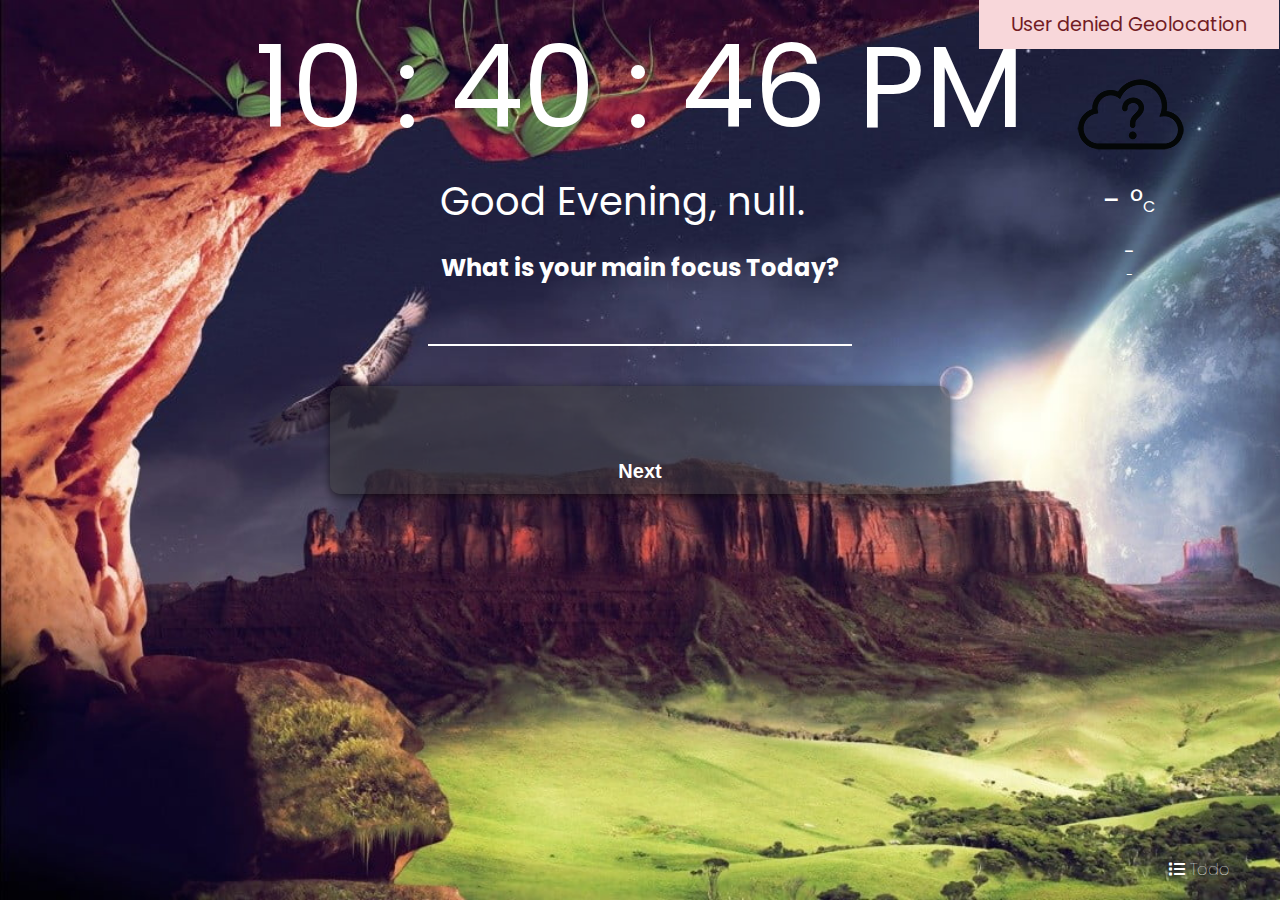
==== main.html @ 8ad8596b "addfiles" ====
<!DOCTYPE html>
<html lang="en">
<head>
    <meta charset="UTF-8">
    <meta http-equiv="X-UA-Compatible" content="IE=edge">
    <meta name="viewport" content="width=device-width, initial-scale=1.0">
    <title>Momentum App</title>
    <link rel="stylesheet" href="style.css">
    <link rel="stylesheet" href="https://cdnjs.cloudflare.com/ajax/libs/font-awesome/5.15.4/css/all.min.css"/>
</head>
<body onload="realtimeClock()">
    <!-- for weather -->

    <div class="container">
        <div class="notification"> </div>
        <div class="weather-container">
            <div class="weather-icon">
                <img src="icons/unknown.png" alt="">
            </div>
            <div class="temperature-value">
                <p>- °<span>C</span></p>
            </div>
            <div class="temperature-description">
                <p> - </p>
            </div>
            <div class="location">
                <p>-</p>
            </div>
        </div>
    </div>
<div class="fullWrap">
       <!-- Display the time  -->
    <div class="main-container">

        <div id="clock"></div>
        
        <!-- Display the Greetings  -->
        <div class="greetings">
            <span id="greet"></span>
            <span id="result-firstname" ></span>
            <span class="icon1"><i id="pen" class="fas fa-pen"></i></span>
            
            <form  method="get" id='form1'>
                <input id="first-name" type="text" class="no-outline" required>
                <span><i id="close1" class="fas fa-times-circle"></i></span>
                <div class="button">
                    <input type="submit" onclick="setName()" value=">>">
                </div>
            </form>
        </div>
        <!-- Display the main focus today  -->
        <div class="today">
            <h2 id="focusToday"></h2>
            <form  method="get" id='form'>
                <input id="main-focus" type="text" class="no-outline" required>
                <div class="button">
                    <input id="btnFocus" type="submit" onclick="setToday1()" value=">>">
                </div>
            </form>
            <div class="content">
                <h2 id="content"></h2>
            </div>
        </div>
    </div>
   
</div> 
  <!-- Display the qoute  -->

<div class="qoutes">
    <div class="qoutes-container">
        <h1 class="quote"></h1>
        <p class="author"></p>
        <div class="buttons">
            <button class="next">Next</button>
        </div>
    </div>
</div>
<!-- Display todo -->


<div class="wrapper" id= "wrapper">
    <header>Todo List</header>
    <span id="close"><i class="fas fa-times-circle"></i></span>
    <div class="inputField">
      <input type="text" placeholder="Add your new todo">
      <button><i class="fas fa-plus"></i></button>
    </div>
    <ul class="todoList">
      <!-- data are comes from local storage --> -->
    </ul>
    <div class="footer">
      <span>You have <span class="pendingTasks"></span> pending tasks</span>
      <button>Clear All</button>
    </div>
  </div> 
  <div class="todo">
      <h2 id="todo"><span><i class="fas fa-list"></i></span> Todo</h2>
  </div>
  <script src="qoute.js"></script>
    <script src="todolist.js"></script>
    <script src="script.js"></script>
    <script src="storage.js"></script>
    <script src="weather.js"></script>
</body>
</html>
---- style.css ----
@import url('https://fonts.googleapis.com/css2?family=Poppins:wght@200;300;400;500;600;700&display=swap');


:root {
  --primary-color: #fff;

}
/* width */
::-webkit-scrollbar {
  width: 10px;
}

/* Track */
::-webkit-scrollbar-track {
  background: #f1f1f1; 
}
 
/* Handle */
::-webkit-scrollbar-thumb {
  background: #888; 
  border-radius: 5px;
}

/* Handle on hover */
::-webkit-scrollbar-thumb:hover {
  background: #555; 
}

html, body{
    margin: 0;
    width: 100%;
    font-family: 'Poppins', sans-serif;
    min-height: 100vh;
    object-fit: cover;
    align-items: center;
    background-size: cover;
    background-position:center;
    overflow: hidden;
   
}
.fullWrap{
  display: flex;
  justify-content: center;
}
#clock{
  display: grid;
  color:var(--primary-color);
  font-size: 9vw;
  justify-content: center;
  align-items: center;
}
.greetings{
  color: var(--primary-color);
  text-align: center;
  font-size: 3vw;
}
.greetings #form1{
  display: none;
}
.greetings #form1 .button{
  display: none;
}
#close1{
  font-weight: lighter;
}
#close1:hover{
  color: rgb(185, 33, 6);
}
.icon1 i{
  font-size: 1.5rem;
  cursor: pointer;
  opacity: 0;
}
.icon1 i:hover{
  opacity: 1;
}
button{
    background: transparent;
    border: none;
}
.content span i{
  opacity: 0;
  color: rgb(185, 33, 6);
  transition: all 0.2s ease;
  font-weight: lighter;
}
.content span i:hover{
  opacity: 1;
  cursor: pointer;
}
h2{
    color: var(--primary-color);
    text-align: center;
}
form{
    display: flex;
    justify-content: center;

    align-items: center;
}
form input{
    background: transparent;
    font-size: 2rem;
    color: var(--primary-color);
    text-align: center;
   
}
form .no-outline{
    border-top-style: hidden;
    border-right-style: hidden;
    border-left-style: hidden;
    border-bottom: 2px solid var(--primary-color);
    background-color: transparent;
}
form .button input{
    border: none;
    cursor: pointer;
}
form .button input:hover{
    color: #fff;
}
.no-outline:focus {
    outline: none;
}
#btnFocus{
  display: none;
}
form .fa-times-circle{
  font-size: 1.5rem;
  cursor: pointer;
}
/* today content styling  */
.today .content{
    display: flex;
    justify-content: center;
}
.today .content h2{
  font-size: 1.5rem;
}
.todo{
  position: absolute;
  right: 50px;
  bottom: 5px;
  
}
.todo h2{
  color: #fff;
  font-weight: lighter;
  font-size: 1rem;
  cursor: pointer;
}
.todo h2:hover{
  color: #e74c3c;
}
/* qoute style  */
.qoutes{
  display: flex;
  justify-content: center;
  align-items: center;
  flex-direction: column;
}

.qoutes-container {
  display: flex;
  flex-direction: column;
  align-items: center;
  padding: 10px;
  width: 600px;
  height: 30%;
  box-shadow: 0 2px 8px rgba(0, 0, 0, 0.6);
  border-radius: 10px;
  background-color: rgba(60, 60, 60, 0.5);
}
.qoutes h1{
  text-align: center;
  font-style: italic;
  font-weight: lighter;
  font-size: 1rem;
  color: var(--primary-color);
}
.author {
  color: var(--secondary-color);
  font-size: 20px;
  font-size: 1rem;
  color:var(--primary-color);
}
.buttons {
  display: flex;
  justify-content: center;
  align-items: center;
  margin-top: 10px;
}
.buttons button {
  cursor: pointer;
  border: none;
  color: var(--primary-color);
  font-size: 20px;
  font-weight: 700;
}
.buttons button:hover{
    color: tomato;
}

button:focus {
  outline: none;
}

.fa-twitter {
  margin-right: 5px;
}
/* weather style */


.container{
  position: absolute;
  width: 300px;    
  background: transparent;
  right: 1px;
}
.notification{
  background-color: #f8d7da;
  display: none;
}
.notification p{
  color: #721c24;
  font-size: 1.2em;
  margin: 0;
  text-align: center;
  padding: 10px 0;
}
.weather-container{
  width: 300px;
  height: 260px;
  background: transparent;
}
.weather-icon{
  width: 300px;
  height: 128px;
}
.weather-icon img{
  display: block;
  margin: 0 auto;
}
.temperature-value{
  width: 300px;
  height:60px;
}
.temperature-value p{
  padding: 0;
  margin: 0;
  color: #fff;
  font-size: 2rem;
  text-align: center;
  cursor: pointer;
}
.temperature-value span{
  color: #fff;
  font-size: 0.5em;
}
.temperature-description p{
  margin: 0;
  color: #fff;
  text-align: center;
  font-size: 1.2em;
}
.location p{
  margin: 0;
  padding: 0;
  color: #fff;
  text-align: center;
  font-size: 0.8em;
}
/* todo style  */
.wrapper{  
    position: absolute;
    right: -500px;
    top: 25%;
    background-color: rgba(60, 60, 60, 0.5);
    max-width: 200px;
    width: 100%;
    margin: 120px auto;
    padding: 25px;
    border-radius: 5px;
    box-shadow: 0 2px 8px rgba(0, 0, 0, 0.6);
}
.wrapper header{
    font-size: 10px;
    text-align: center;
    font-weight: 600;
}
.wrapper #close{
    position: absolute;
    right: 10px;
    top: 10px;
}
.wrapper #close i{
    color: #D4AF37;
}
.wrapper #close i:hover{
    color: #e74c3c;
}
.wrapper .inputField{
    margin: 20px 0;
    width: 100%;
    display: flex;
    height: 25px;
}
.inputField input{
    width: 85%;
    height: 100%;
    outline: none;
    border-radius: 3px;
    border: 1px solid #ccc;
    font-size: 10px;
    padding-left: 15px;
    transition: all 0.3s ease;
}
.inputField input:focus{
    border-color: var(--primary-color);
}
.inputField button{
    width: 30px;
    height: 100%;
    border: none;
    color: #fff;
    margin-left: 5px;
    font-size: 21px;
    outline: none;
    background: #000333;
    cursor: pointer;
    border-radius: 3px;
    opacity: 0.6;
    pointer-events: none;
    transition: all 0.3s ease;
}
.inputField button:hover,
.footer button:hover{
    background: 000033;
}
  .inputField button.active{
    opacity: 1;
    pointer-events: auto;
}
.wrapper .todoList{
    max-height: 100px;
    overflow-y: auto;
}
.todoList li{
    position: relative;
    list-style: none;
    margin-bottom: 2px;
    border-radius: 3px;
    padding: 2px 2px 2px 2px;
    cursor: default;
    overflow: hidden;
    word-wrap: break-word;
    background: transparent;
    color: #fff;
}
.todoList li .icon{
    position: absolute;
    right: -65px;
    top: 50%;
    transform: translateY(-50%);
    background: transparent;
    width: 10px;
    text-align: center;
    color: #fff;
    padding: 10px 15px;
    border-radius: 0 3px 3px 0;
    cursor: pointer;
    transition: all 0.2s ease;
}
.todoList li:hover{
    color: var(--primary-color);
}
.todoList li:hover .icon{
    right: 0px;
}
.todoList li:hover .icon i:hover{
    color: red;
}
.wrapper .footer{
    display: flex;
    width: 100%;
    margin-top: 20px;
    align-items: center;
    justify-content: space-between;
    color: #ccc;
}
.footer button{
    padding: 6px 10px;
    border-radius: 3px;
    border: none;
    outline: none;
    color: #fff;
    font-weight: 400;
    font-size: 10px;
    margin-left: 5px;
    background: #000033;
    cursor: pointer;
    user-select: none;
    opacity: 0.6;
    pointer-events: none;
    transition: all 0.3s ease;
}
.footer button.active{
    opacity: 1;
    pointer-events: auto;
}
.footer span{
    font-size: 10px;
}
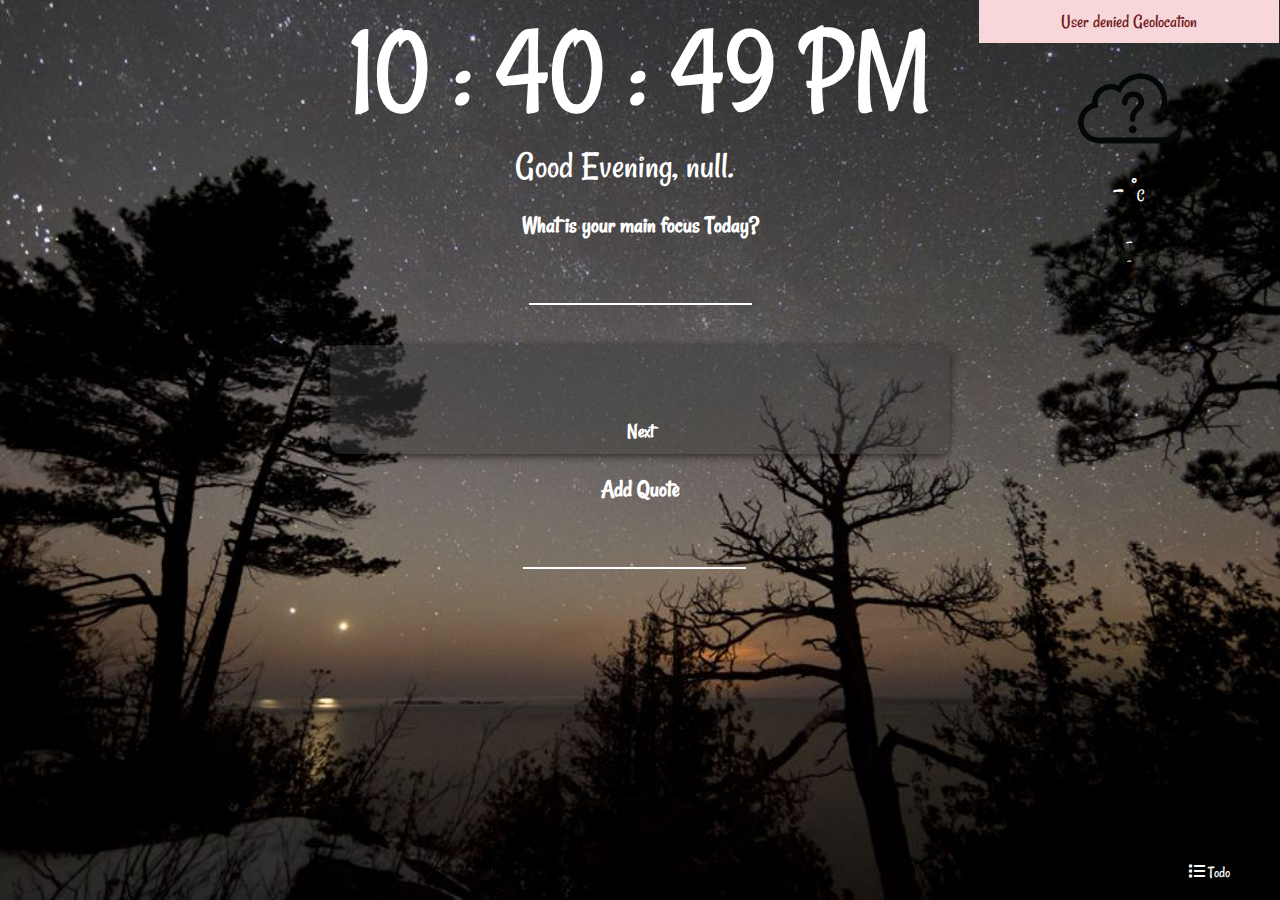
==== commit 0248291b: "all files" ====
--- a/main.html
+++ b/main.html
@@ -75,28 +75,46 @@
         </div>
     </div>
 </div>
+
+<div class="newquote">
+    <h2 id="addQuote"></h2>
+    <form method="get" id='newquote'>
+        <input id="newquote1" type="text" class="no-outline" required>
+        <div class="button">
+            <input id="btnquote" type="submit" onclick="setQuote()" value="">
+        </div>
+        <div class="content ">
+            <h2 id="addnewQuote"></h2>
+        </div>
+    </form>
+</div>
+
 <!-- Display todo -->
 
 
-<div class="wrapper" id= "wrapper">
-    <header>Todo List</header>
-    <span id="close"><i class="fas fa-times-circle"></i></span>
-    <div class="inputField">
-      <input type="text" placeholder="Add your new todo">
-      <button><i class="fas fa-plus"></i></button>
+    <div class="wrapper" id= "wrapper">
+            <header>Todo List</header>
+            <span id="close"><i class="fas fa-times-circle"></i></span>
+            <div class="inputField">
+            <input type="text" placeholder="Add your new todo">
+            <button><i class="fas fa-plus"></i></button>
+            </div>
+
+            <ul class="todoList">
+            <!-- data comes from local storage --> 
+            </ul>
+
+            <div class="footer">
+                <span>You have <span class="pendingTasks"></span> pending tasks</span>
+                <button>Clear All</button>
+            </div>
     </div>
-    <ul class="todoList">
-      <!-- data are comes from local storage --> -->
-    </ul>
-    <div class="footer">
-      <span>You have <span class="pendingTasks"></span> pending tasks</span>
-      <button>Clear All</button>
+
+    <div class="todo">
+      <h2 id="todo"><span><i class="fas fa-list"></i></span> Todo</h2>
     </div>
-  </div> 
-  <div class="todo">
-      <h2 id="todo"><span><i class="fas fa-list"></i></span> Todo</h2>
-  </div>
-  <script src="qoute.js"></script>
+
+    <script src="qoute.js"></script>
     <script src="todolist.js"></script>
     <script src="script.js"></script>
     <script src="storage.js"></script>
--- a/style.css
+++ b/style.css
@@ -1,195 +1,235 @@
-@import url('https://fonts.googleapis.com/css2?family=Poppins:wght@200;300;400;500;600;700&display=swap');
-
-
+@import url("https://fonts.googleapis.com/css2?family=Aclonica&family=Asul&family=Rancho&display=swap");
 :root {
   --primary-color: #fff;
-
-}
-/* width */
-::-webkit-scrollbar {
-  width: 10px;
-}
-
-/* Track */
-::-webkit-scrollbar-track {
-  background: #f1f1f1; 
-}
- 
-/* Handle */
-::-webkit-scrollbar-thumb {
-  background: #888; 
-  border-radius: 5px;
-}
-
-/* Handle on hover */
-::-webkit-scrollbar-thumb:hover {
-  background: #555; 
-}
-
-html, body{
-    margin: 0;
-    width: 100%;
-    font-family: 'Poppins', sans-serif;
-    min-height: 100vh;
-    object-fit: cover;
-    align-items: center;
-    background-size: cover;
-    background-position:center;
-    overflow: hidden;
-   
-}
-.fullWrap{
-  display: flex;
-  justify-content: center;
-}
-#clock{
+}
+
+html, body {
+  margin: 0;
+  width: 100%;
+  font-family: 'Rancho', cursive;
+  min-height: 100vh;
+  -o-object-fit: cover;
+     object-fit: cover;
+  -webkit-box-align: center;
+      -ms-flex-align: center;
+          align-items: center;
+  background-size: cover;
+  background-position: center;
+  overflow: hidden;
+}
+
+.fullWrap {
+  display: -webkit-box;
+  display: -ms-flexbox;
+  display: flex;
+  -webkit-box-pack: center;
+      -ms-flex-pack: center;
+          justify-content: center;
+}
+
+#clock {
+  display: -ms-grid;
   display: grid;
-  color:var(--primary-color);
+  color: var(--primary-color);
   font-size: 9vw;
-  justify-content: center;
-  align-items: center;
-}
-.greetings{
+  -webkit-box-pack: center;
+      -ms-flex-pack: center;
+          justify-content: center;
+  -webkit-box-align: center;
+      -ms-flex-align: center;
+          align-items: center;
+}
+
+.greetings {
   color: var(--primary-color);
   text-align: center;
   font-size: 3vw;
 }
-.greetings #form1{
+
+.greetings #form1 {
   display: none;
 }
-.greetings #form1 .button{
+
+.greetings #form1 .button {
   display: none;
 }
-#close1{
+
+#close1 {
   font-weight: lighter;
 }
-#close1:hover{
-  color: rgb(185, 33, 6);
-}
-.icon1 i{
+
+#close1:hover {
+  color: #b92106;
+}
+
+.icon1 i {
   font-size: 1.5rem;
   cursor: pointer;
   opacity: 0;
 }
-.icon1 i:hover{
+
+.icon1 i:hover {
   opacity: 1;
 }
-button{
-    background: transparent;
-    border: none;
-}
-.content span i{
+
+button {
+  background: transparent;
+  border: none;
+}
+
+.content span i {
   opacity: 0;
-  color: rgb(185, 33, 6);
+  color: #b92106;
+  -webkit-transition: all 0.2s ease;
   transition: all 0.2s ease;
   font-weight: lighter;
 }
-.content span i:hover{
+
+.content span i:hover {
   opacity: 1;
   cursor: pointer;
 }
-h2{
-    color: var(--primary-color);
-    text-align: center;
-}
-form{
-    display: flex;
-    justify-content: center;
-
-    align-items: center;
-}
-form input{
-    background: transparent;
-    font-size: 2rem;
-    color: var(--primary-color);
-    text-align: center;
-   
-}
-form .no-outline{
-    border-top-style: hidden;
-    border-right-style: hidden;
-    border-left-style: hidden;
-    border-bottom: 2px solid var(--primary-color);
-    background-color: transparent;
-}
-form .button input{
-    border: none;
-    cursor: pointer;
-}
-form .button input:hover{
-    color: #fff;
-}
+
+h2 {
+  color: var(--primary-color);
+  text-align: center;
+}
+
+form {
+  display: -webkit-box;
+  display: -ms-flexbox;
+  display: flex;
+  -webkit-box-pack: center;
+      -ms-flex-pack: center;
+          justify-content: center;
+  -webkit-box-align: center;
+      -ms-flex-align: center;
+          align-items: center;
+}
+
+form input {
+  background: transparent;
+  font-size: 2rem;
+  color: var(--primary-color);
+  text-align: center;
+  font-family: inherit;
+}
+
+form .no-outline {
+  border-top-style: hidden;
+  border-right-style: hidden;
+  border-left-style: hidden;
+  border-bottom: 2px solid var(--primary-color);
+  background-color: transparent;
+}
+
+form .button input {
+  border: none;
+  cursor: pointer;
+}
+
+form .button input:hover {
+  color: #fff;
+}
+
 .no-outline:focus {
-    outline: none;
-}
-#btnFocus{
+  outline: none;
+}
+
+#btnFocus {
   display: none;
 }
-form .fa-times-circle{
+
+form .fa-times-circle {
   font-size: 1.5rem;
   cursor: pointer;
 }
+
 /* today content styling  */
-.today .content{
-    display: flex;
-    justify-content: center;
-}
-.today .content h2{
+/* today content styling  */
+/* today content styling  */
+.today .content {
+  display: -webkit-box;
+  display: -ms-flexbox;
+  display: flex;
+  -webkit-box-pack: center;
+      -ms-flex-pack: center;
+          justify-content: center;
+}
+
+.today .content h2 {
   font-size: 1.5rem;
 }
-.todo{
-  position: absolute;
-  right: 50px;
-  bottom: 5px;
-  
-}
-.todo h2{
-  color: #fff;
-  font-weight: lighter;
-  font-size: 1rem;
-  cursor: pointer;
-}
-.todo h2:hover{
-  color: #e74c3c;
-}
+
 /* qoute style  */
-.qoutes{
-  display: flex;
-  justify-content: center;
-  align-items: center;
-  flex-direction: column;
+.qoutes {
+  display: -webkit-box;
+  display: -ms-flexbox;
+  display: flex;
+  -webkit-box-pack: center;
+      -ms-flex-pack: center;
+          justify-content: center;
+  -webkit-box-align: center;
+      -ms-flex-align: center;
+          align-items: center;
+  -webkit-box-orient: vertical;
+  -webkit-box-direction: normal;
+      -ms-flex-direction: column;
+          flex-direction: column;
 }
 
 .qoutes-container {
-  display: flex;
-  flex-direction: column;
-  align-items: center;
+  display: -webkit-box;
+  display: -ms-flexbox;
+  display: flex;
+  -webkit-box-orient: vertical;
+  -webkit-box-direction: normal;
+      -ms-flex-direction: column;
+          flex-direction: column;
+  -webkit-box-align: center;
+      -ms-flex-align: center;
+          align-items: center;
   padding: 10px;
   width: 600px;
   height: 30%;
-  box-shadow: 0 2px 8px rgba(0, 0, 0, 0.6);
+  -webkit-box-shadow: 0 2px 8px rgba(0, 0, 0, 0.6);
+          box-shadow: 0 2px 8px rgba(0, 0, 0, 0.6);
   border-radius: 10px;
   background-color: rgba(60, 60, 60, 0.5);
 }
-.qoutes h1{
+
+.qoutes h1 {
   text-align: center;
   font-style: italic;
   font-weight: lighter;
   font-size: 1rem;
   color: var(--primary-color);
 }
+
 .author {
   color: var(--secondary-color);
   font-size: 20px;
   font-size: 1rem;
-  color:var(--primary-color);
-}
+  color: var(--primary-color);
+}
+
 .buttons {
-  display: flex;
-  justify-content: center;
-  align-items: center;
+  display: -webkit-box;
+  display: -ms-flexbox;
+  display: flex;
+  -webkit-box-pack: center;
+      -ms-flex-pack: center;
+          justify-content: center;
+  -webkit-box-align: center;
+      -ms-flex-align: center;
+          align-items: center;
   margin-top: 10px;
 }
+
+.buttons .next {
+  font-family: 'Rancho', cursive;
+}
+
 .buttons button {
   cursor: pointer;
   border: none;
@@ -197,8 +237,9 @@
   font-size: 20px;
   font-weight: 700;
 }
-.buttons button:hover{
-    color: tomato;
+
+.buttons button:hover {
+  color: tomato;
 }
 
 button:focus {
@@ -208,44 +249,50 @@
 .fa-twitter {
   margin-right: 5px;
 }
+
 /* weather style */
-
-
-.container{
+.container {
   position: absolute;
-  width: 300px;    
+  width: 300px;
   background: transparent;
   right: 1px;
 }
-.notification{
+
+.notification {
   background-color: #f8d7da;
   display: none;
 }
-.notification p{
+
+.notification p {
   color: #721c24;
   font-size: 1.2em;
   margin: 0;
   text-align: center;
   padding: 10px 0;
 }
-.weather-container{
+
+.weather-container {
   width: 300px;
   height: 260px;
   background: transparent;
 }
-.weather-icon{
+
+.weather-icon {
   width: 300px;
   height: 128px;
 }
-.weather-icon img{
+
+.weather-icon img {
   display: block;
   margin: 0 auto;
 }
-.temperature-value{
+
+.temperature-value {
   width: 300px;
-  height:60px;
-}
-.temperature-value p{
+  height: 60px;
+}
+
+.temperature-value p {
   padding: 0;
   margin: 0;
   color: #fff;
@@ -253,162 +300,222 @@
   text-align: center;
   cursor: pointer;
 }
-.temperature-value span{
+
+.temperature-value span {
   color: #fff;
   font-size: 0.5em;
 }
-.temperature-description p{
+
+.temperature-description p {
   margin: 0;
   color: #fff;
   text-align: center;
   font-size: 1.2em;
 }
-.location p{
+
+.location p {
   margin: 0;
   padding: 0;
   color: #fff;
   text-align: center;
   font-size: 0.8em;
 }
+
 /* todo style  */
-.wrapper{  
-    position: absolute;
-    right: -500px;
-    top: 25%;
-    background-color: rgba(60, 60, 60, 0.5);
-    max-width: 200px;
-    width: 100%;
-    margin: 120px auto;
-    padding: 25px;
-    border-radius: 5px;
-    box-shadow: 0 2px 8px rgba(0, 0, 0, 0.6);
-}
-.wrapper header{
-    font-size: 10px;
-    text-align: center;
-    font-weight: 600;
-}
-.wrapper #close{
-    position: absolute;
-    right: 10px;
-    top: 10px;
-}
-.wrapper #close i{
-    color: #D4AF37;
-}
-.wrapper #close i:hover{
-    color: #e74c3c;
-}
-.wrapper .inputField{
-    margin: 20px 0;
-    width: 100%;
-    display: flex;
-    height: 25px;
-}
-.inputField input{
-    width: 85%;
-    height: 100%;
-    outline: none;
-    border-radius: 3px;
-    border: 1px solid #ccc;
-    font-size: 10px;
-    padding-left: 15px;
-    transition: all 0.3s ease;
-}
-.inputField input:focus{
-    border-color: var(--primary-color);
-}
-.inputField button{
-    width: 30px;
-    height: 100%;
-    border: none;
-    color: #fff;
-    margin-left: 5px;
-    font-size: 21px;
-    outline: none;
-    background: #000333;
-    cursor: pointer;
-    border-radius: 3px;
-    opacity: 0.6;
-    pointer-events: none;
-    transition: all 0.3s ease;
-}
+.wrapper {
+  position: absolute;
+  right: -500px;
+  top: 25%;
+  background-color: rgba(60, 60, 60, 0.5);
+  max-width: 200px;
+  width: 100%;
+  margin: 120px auto;
+  padding: 25px;
+  border-radius: 5px;
+  -webkit-box-shadow: 0 2px 8px rgba(0, 0, 0, 0.6);
+          box-shadow: 0 2px 8px rgba(0, 0, 0, 0.6);
+}
+
+.wrapper header {
+  font-size: 10px;
+  text-align: center;
+  font-weight: 600;
+}
+
+.wrapper #close {
+  position: absolute;
+  right: 10px;
+  top: 10px;
+}
+
+.wrapper #close i {
+  color: #D4AF37;
+}
+
+.wrapper #close i:hover {
+  color: #e74c3c;
+}
+
+.wrapper .inputField {
+  margin: 20px 0;
+  width: 100%;
+  display: -webkit-box;
+  display: -ms-flexbox;
+  display: flex;
+  height: 25px;
+}
+
+.inputField input {
+  width: 85%;
+  height: 100%;
+  outline: none;
+  border-radius: 3px;
+  border: 1px solid #ccc;
+  font-size: 10px;
+  padding-left: 15px;
+  -webkit-transition: all 0.3s ease;
+  transition: all 0.3s ease;
+  font-family: inherit;
+}
+
+.inputField input:focus {
+  border-color: var(--primary-color);
+}
+
+.inputField button {
+  width: 30px;
+  height: 100%;
+  border: none;
+  color: #fff;
+  margin-left: 5px;
+  font-size: 21px;
+  outline: none;
+  background: #000333;
+  cursor: pointer;
+  border-radius: 3px;
+  opacity: 0.6;
+  pointer-events: none;
+  -webkit-transition: all 0.3s ease;
+  transition: all 0.3s ease;
+}
+
 .inputField button:hover,
-.footer button:hover{
-    background: 000033;
-}
-  .inputField button.active{
-    opacity: 1;
-    pointer-events: auto;
-}
-.wrapper .todoList{
-    max-height: 100px;
-    overflow-y: auto;
-}
-.todoList li{
-    position: relative;
-    list-style: none;
-    margin-bottom: 2px;
-    border-radius: 3px;
-    padding: 2px 2px 2px 2px;
-    cursor: default;
-    overflow: hidden;
-    word-wrap: break-word;
-    background: transparent;
-    color: #fff;
-}
-.todoList li .icon{
-    position: absolute;
-    right: -65px;
-    top: 50%;
-    transform: translateY(-50%);
-    background: transparent;
-    width: 10px;
-    text-align: center;
-    color: #fff;
-    padding: 10px 15px;
-    border-radius: 0 3px 3px 0;
-    cursor: pointer;
-    transition: all 0.2s ease;
-}
-.todoList li:hover{
-    color: var(--primary-color);
-}
-.todoList li:hover .icon{
-    right: 0px;
-}
-.todoList li:hover .icon i:hover{
-    color: red;
-}
-.wrapper .footer{
-    display: flex;
-    width: 100%;
-    margin-top: 20px;
-    align-items: center;
-    justify-content: space-between;
-    color: #ccc;
-}
-.footer button{
-    padding: 6px 10px;
-    border-radius: 3px;
-    border: none;
-    outline: none;
-    color: #fff;
-    font-weight: 400;
-    font-size: 10px;
-    margin-left: 5px;
-    background: #000033;
-    cursor: pointer;
-    user-select: none;
-    opacity: 0.6;
-    pointer-events: none;
-    transition: all 0.3s ease;
-}
-.footer button.active{
-    opacity: 1;
-    pointer-events: auto;
-}
-.footer span{
-    font-size: 10px;
-}
-  +.footer button:hover {
+  background: 000033;
+}
+
+.inputField button.active {
+  opacity: 1;
+  pointer-events: auto;
+}
+
+.wrapper .todoList {
+  max-height: 100px;
+  overflow-y: auto;
+}
+
+.todoList li {
+  position: relative;
+  list-style: none;
+  margin-bottom: 2px;
+  border-radius: 3px;
+  padding: 2px 2px 2px 2px;
+  cursor: default;
+  overflow: hidden;
+  word-wrap: break-word;
+  background: transparent;
+  color: #fff;
+}
+
+.todoList li .icon {
+  position: absolute;
+  right: -65px;
+  top: 50%;
+  -webkit-transform: translateY(-50%);
+          transform: translateY(-50%);
+  background: transparent;
+  width: 10px;
+  text-align: center;
+  color: #fff;
+  padding: 10px 15px;
+  border-radius: 0 3px 3px 0;
+  cursor: pointer;
+  -webkit-transition: all 0.2s ease;
+  transition: all 0.2s ease;
+}
+
+.todoList li:hover {
+  color: var(--primary-color);
+}
+
+.todoList li:hover .icon {
+  right: 0px;
+}
+
+.todoList li:hover .icon i:hover {
+  color: red;
+}
+
+.wrapper .footer {
+  display: -webkit-box;
+  display: -ms-flexbox;
+  display: flex;
+  width: 100%;
+  margin-top: 20px;
+  -webkit-box-align: center;
+      -ms-flex-align: center;
+          align-items: center;
+  -webkit-box-pack: justify;
+      -ms-flex-pack: justify;
+          justify-content: space-between;
+  color: #ccc;
+}
+
+.footer button {
+  padding: 6px 10px;
+  border-radius: 3px;
+  border: none;
+  outline: none;
+  color: #fff;
+  font-weight: 400;
+  font-size: 10px;
+  margin-left: 5px;
+  background: #000033;
+  cursor: pointer;
+  -webkit-user-select: none;
+     -moz-user-select: none;
+      -ms-user-select: none;
+          user-select: none;
+  opacity: 0.6;
+  pointer-events: none;
+  -webkit-transition: all 0.3s ease;
+  transition: all 0.3s ease;
+  font-family: inherit;
+}
+
+.footer button.active {
+  opacity: 1;
+  pointer-events: auto;
+}
+
+.footer span {
+  font-size: 10px;
+}
+
+.todo {
+  position: absolute;
+  right: 50px;
+  bottom: 5px;
+}
+
+.todo h2 {
+  color: #fff;
+  font-weight: lighter;
+  font-size: 1rem;
+  cursor: pointer;
+}
+
+.todo h2:hover {
+  color: #e74c3c;
+}
+/*# sourceMappingURL=style.css.map */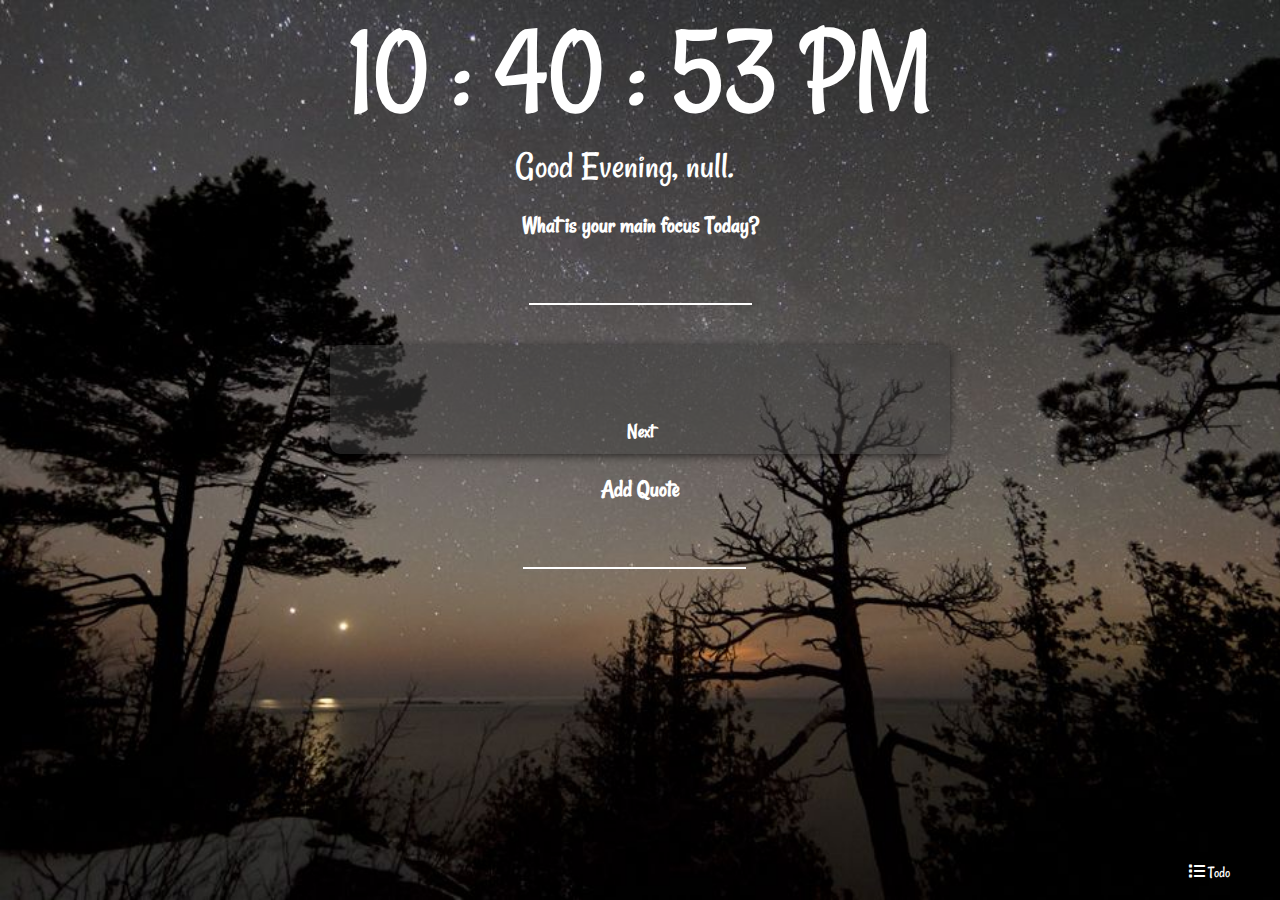
==== commit bc4fc576: "add files" ====
--- a/main.html
+++ b/main.html
@@ -9,25 +9,7 @@
     <link rel="stylesheet" href="https://cdnjs.cloudflare.com/ajax/libs/font-awesome/5.15.4/css/all.min.css"/>
 </head>
 <body onload="realtimeClock()">
-    <!-- for weather -->
-
-    <div class="container">
-        <div class="notification"> </div>
-        <div class="weather-container">
-            <div class="weather-icon">
-                <img src="icons/unknown.png" alt="">
-            </div>
-            <div class="temperature-value">
-                <p>- °<span>C</span></p>
-            </div>
-            <div class="temperature-description">
-                <p> - </p>
-            </div>
-            <div class="location">
-                <p>-</p>
-            </div>
-        </div>
-    </div>
+   
 <div class="fullWrap">
        <!-- Display the time  -->
     <div class="main-container">
@@ -114,10 +96,9 @@
       <h2 id="todo"><span><i class="fas fa-list"></i></span> Todo</h2>
     </div>
 
-    <script src="qoute.js"></script>
-    <script src="todolist.js"></script>
-    <script src="script.js"></script>
-    <script src="storage.js"></script>
-    <script src="weather.js"></script>
+    <script src="Scripts/qoute.js"></script>
+    <script src="Scripts/todolist.js"></script>
+    <script src="Scripts/script.js"></script>
+    <script src="Scripts/storage.js"></script>
 </body>
 </html>